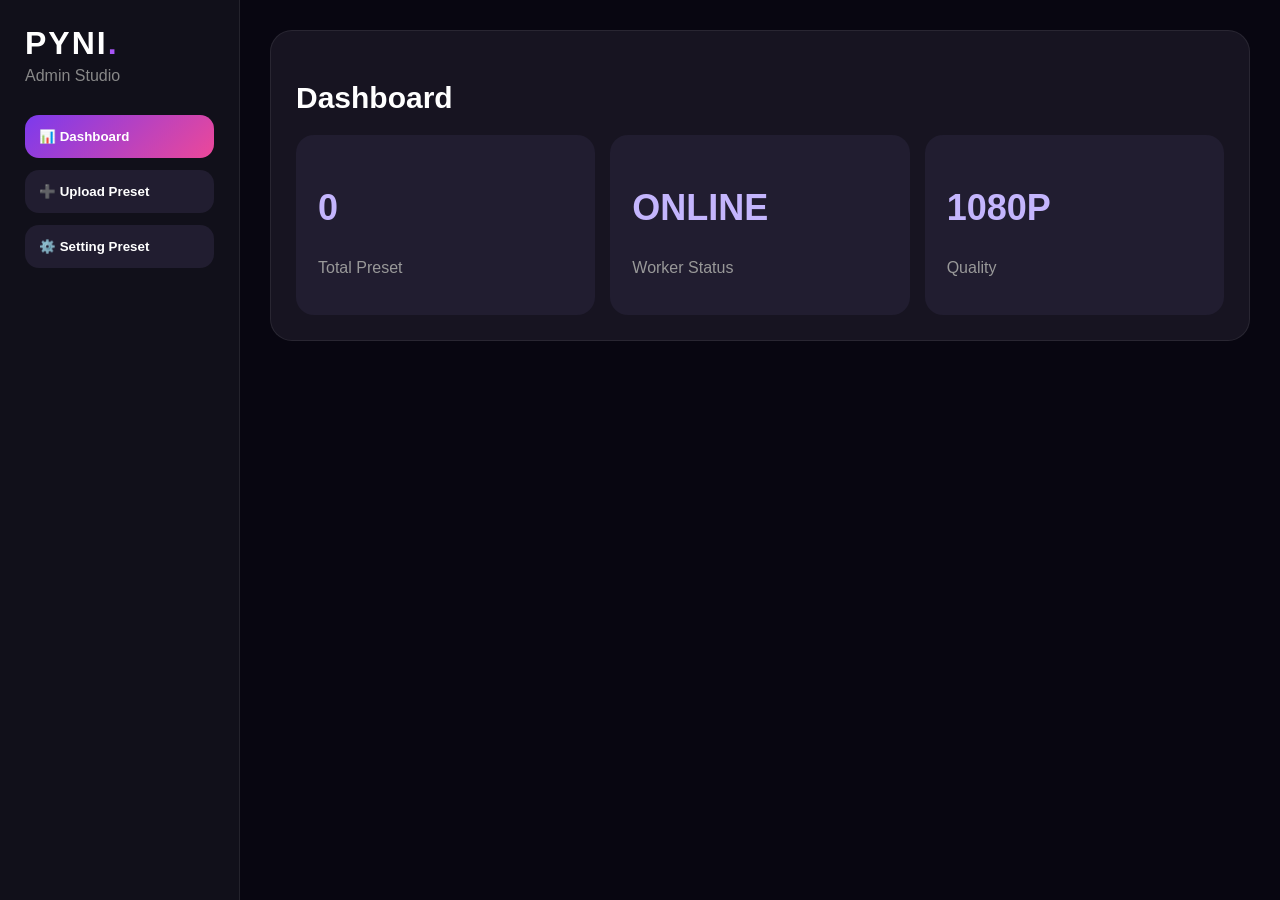
==== admin/index.html @ 73bfc193 "Add files via upload" ====
<!DOCTYPE html>
<html lang="id">

<head>

<meta charset="UTF-8">
<meta name="viewport" content="width=device-width,initial-scale=1.0">

<title>PYNI Admin Studio</title>

<style>

*{
box-sizing:border-box;
font-family:Arial,Helvetica,sans-serif;
}


body{

margin:0;
min-height:100vh;
background:#080611;
color:white;

}


/* SIDEBAR */

.sidebar{

position:fixed;
left:0;
top:0;
bottom:0;
width:240px;

padding:25px;

background:#11101a;

border-right:
1px solid rgba(255,255,255,.08);

}


.logo{

font-size:32px;
font-weight:900;
letter-spacing:2px;

}


.logo span{

color:#a855f7;

}



.sidebar p{

color:#888;
margin-top:5px;

}



.menu{

margin-top:30px;

}



.menu button{

width:100%;

padding:14px;

margin-bottom:12px;

border:0;

border-radius:14px;

background:#211d30;

color:white;

cursor:pointer;

text-align:left;

font-weight:bold;

transition:.25s;

}



.menu button:hover,
.menu button.active{

background:
linear-gradient(
135deg,
#7c3aed,
#ec4899
);

}



/* MAIN */


main{

margin-left:240px;

padding:30px;

}



.page{

display:none;

}



.page.active{

display:block;

}




/* CARD */


.card{

background:#171421;

border:
1px solid rgba(255,255,255,.08);

border-radius:22px;

padding:25px;

margin-bottom:25px;

}



h1{

font-size:30px;

margin-bottom:20px;

}





/* DASHBOARD */


.stats{

display:grid;

grid-template-columns:
repeat(3,1fr);

gap:15px;

}



.stat{

background:#211d30;

padding:22px;

border-radius:18px;

}



.stat h2{

font-size:36px;

color:#c4b5fd;

}



.stat p{

color:#999;

margin-top:8px;

}





/* FORM */


input,
textarea{


width:100%;

padding:14px;

margin-top:12px;

background:#090812;

color:white;

border:

1px solid #333;

border-radius:12px;

outline:none;

}



textarea{

height:120px;

resize:none;

}



input:focus,
textarea:focus{

border-color:#a855f7;

}





button.publish{

width:100%;

margin-top:20px;

padding:15px;

border:0;

border-radius:13px;


background:

linear-gradient(
135deg,
#7c3aed,
#ec4899
);


color:white;

font-weight:bold;

cursor:pointer;

}




.preview{

width:250px;

height:160px;

object-fit:cover;

border-radius:15px;

margin-top:15px;

display:none;

}





/* TABLE */


table{

width:100%;

border-collapse:collapse;

}



th,
td{

padding:14px;

border-bottom:

1px solid rgba(255,255,255,.1);

text-align:left;

}



td img{

width:70px;

height:50px;

object-fit:cover;

border-radius:8px;

}




.status{

margin-top:15px;

padding:13px;

border-radius:12px;

background:#13271a;

color:#86efac;

}
</style>

</head>


<body>


<aside class="sidebar">


<div class="logo">
PYNI<span>.</span>
</div>


<p>
Admin Studio
</p>



<div class="menu">


<button
class="active"
onclick="openPage('dashboard',this)">
📊 Dashboard
</button>



<button
onclick="openPage('upload',this)">
➕ Upload Preset
</button>



<button
onclick="openPage('setting',this)">
⚙️ Setting Preset
</button>


</div>


</aside>





<main>





<section
id="dashboard"
class="page active">


<div class="card">


<h1>
Dashboard
</h1>



<div class="stats">



<div class="stat">

<h2 id="total">
0
</h2>

<p>
Total Preset
</p>

</div>





<div class="stat">

<h2>
ONLINE
</h2>

<p>
Worker Status
</p>

</div>





<div class="stat">

<h2>
1080P
</h2>

<p>
Quality
</p>

</div>



</div>


</div>


</section>







<section
id="upload"
class="page">



<div class="card">


<h1>
Upload Preset
</h1>




<input
id="name"
placeholder="Nama Preset">





<textarea
id="desc"
placeholder="Deskripsi preset">
</textarea>





<input
id="link"
placeholder="Link Preset">





<input
id="image"
placeholder="nama.jpg">





<p style="
color:#888;
font-size:13px;
margin-top:10px;
">

Foto:

<br>

Pyni/assets/preset/nama.jpg

</p>





<img
id="preview"
class="preview">





<button
class="publish"
onclick="publishPreset()">

🚀 PUBLISH PRESET

</button>





<div
id="status"
class="status">

</div>



</div>


</section>








<section
id="setting"
class="page">


<div class="card">



<h1>
Setting Preset
</h1>





<table>



<thead>


<tr>

<th>
Foto
</th>


<th>
Nama
</th>


<th>
Kategori
</th>


<th>
Deskripsi
</th>


<th>
Link
</th>


<th>
Aksi
</th>


</tr>


</thead>




<tbody
id="table">


</tbody>





</table>



</div>


</section>





</main>
<script>

const WORKER_URL =
"https://pyni-preset-api.mandasukaaku.workers.dev/";



const nameInput =
document.getElementById("name");

const descInput =
document.getElementById("desc");

const linkInput =
document.getElementById("link");

const imageInput =
document.getElementById("image");

const preview =
document.getElementById("preview");

const statusBox =
document.getElementById("status");

const table =
document.getElementById("table");

const total =
document.getElementById("total");



let presets=[];





function openPage(id,btn){


document
.querySelectorAll(".page")
.forEach(page=>{

page.classList.remove("active");

});



document
.getElementById(id)
.classList.add("active");



document
.querySelectorAll(".menu button")
.forEach(button=>{

button.classList.remove("active");

});



btn.classList.add("active");



if(id==="setting"){

loadPresets();

}


}








imageInput.addEventListener(
"input",
function(){


if(this.value===""){

preview.style.display="none";

return;

}



preview.src =
"../assets/preset/"+this.value;



preview.style.display="block";



preview.onerror=function(){

preview.style.display="none";

};


});









async function loadPresets(){


try{


let res =
await fetch(
WORKER_URL+"?time="+Date.now()
);



let data =
await res.json();



presets =
data.presets || [];



total.innerHTML =
presets.length;



renderTable();



}

catch(error){

console.log(error);

}



}









function renderTable(){


table.innerHTML="";



if(presets.length===0){


table.innerHTML=`

<tr>

<td colspan="6">

Belum ada preset

</td>

</tr>

`;

return;

}





presets.forEach(item=>{


table.innerHTML += `


<tr>


<td>

<img

src="../${item.image.replace("./","")}"

>

</td>



<td>

${item.name}

</td>



<td>

${item.category || "JJ"}

</td>



<td>

${item.description || "-"}

</td>



<td>

<a href="${item.download}" target="_blank">

Buka

</a>

</td>



<td>

<button

onclick="deletePreset('${item.id}')"

style="
background:#ef4444;
color:white;
border:0;
padding:8px 12px;
border-radius:8px;
cursor:pointer;
">

Hapus

</button>

</td>



</tr>


`;


});


}









async function publishPreset(){



let data={


name:
nameInput.value.trim(),



description:
descInput.value.trim(),



download:
linkInput.value.trim(),



image:
"./assets/preset/"+imageInput.value.trim(),



category:
"JJ",



active:true


};







if(
!data.name ||
!data.download ||
!imageInput.value.trim()

){


statusBox.innerHTML=
"❌ Data belum lengkap";


return;


}






statusBox.innerHTML=
"⏳ Mengirim ke Worker...";






try{


let res =
await fetch(
WORKER_URL,
{

method:"POST",

headers:{

"Content-Type":
"application/json"

},

body:
JSON.stringify(data)

}

);





let result =
await res.json();






if(result.ok){


statusBox.innerHTML=
"✅ Preset berhasil dipublish";



nameInput.value="";

descInput.value="";

linkInput.value="";

imageInput.value="";



preview.style.display="none";



loadPresets();



}

else{


statusBox.innerHTML=
"❌ "+result.error;


}



}

catch(error){


statusBox.innerHTML=
"❌ "+error.message;


}



}









async function deletePreset(id){


if(
!confirm("Hapus preset ini?")
){

return;

}





try{


let res =
await fetch(
WORKER_URL,
{

method:"DELETE",

headers:{

"Content-Type":
"application/json"

},

body:
JSON.stringify({

id:id

})

}

);




let result =
await res.json();





if(result.ok){

loadPresets();

}

else{

alert(result.error);

}



}

catch(error){

alert(error.message);

}



}






loadPresets();


</script>

</body>

</html>
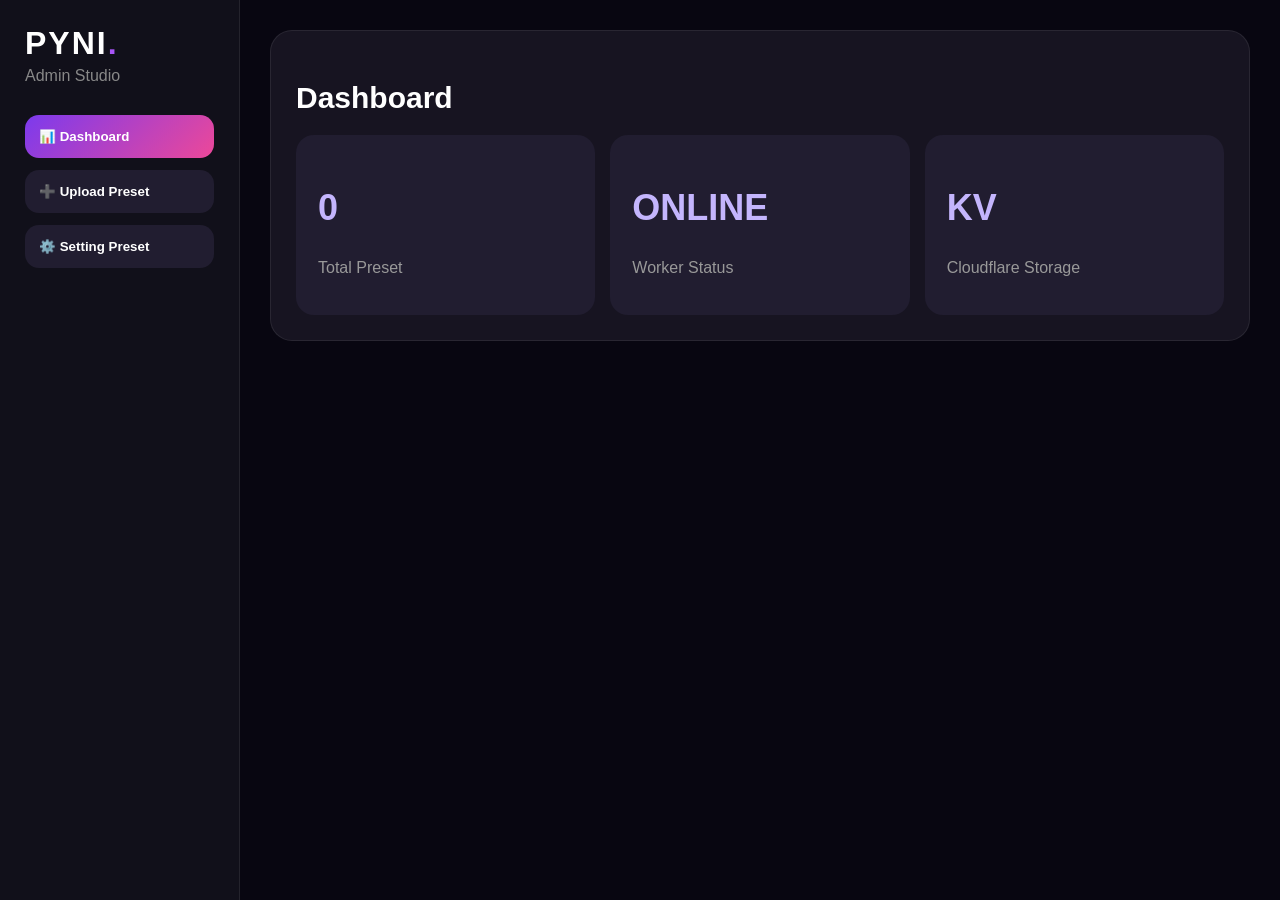
==== commit ec04e0a7: "Add files via upload" ====
--- a/admin/index.html
+++ b/admin/index.html
@@ -1,14 +1,14 @@
-
-
 <!DOCTYPE html>
 <html lang="id">
 
 <head>
 
 <meta charset="UTF-8">
+
 <meta name="viewport" content="width=device-width,initial-scale=1.0">
 
 <title>PYNI Admin Studio</title>
+
 
 <style>
 
@@ -21,21 +21,28 @@
 body{
 
 margin:0;
+
 min-height:100vh;
+
 background:#080611;
+
 color:white;
 
 }
 
 
-/* SIDEBAR */
+
 
 .sidebar{
 
 position:fixed;
+
 left:0;
+
 top:0;
+
 bottom:0;
+
 width:240px;
 
 padding:25px;
@@ -43,20 +50,26 @@
 background:#11101a;
 
 border-right:
+
 1px solid rgba(255,255,255,.08);
 
 }
 
 
+
+
 .logo{
 
 font-size:32px;
+
 font-weight:900;
+
 letter-spacing:2px;
 
 }
 
 
+
 .logo span{
 
 color:#a855f7;
@@ -68,12 +81,14 @@
 .sidebar p{
 
 color:#888;
+
 margin-top:5px;
 
 }
 
 
 
+
 .menu{
 
 margin-top:30px;
@@ -82,6 +97,7 @@
 
 
 
+
 .menu button{
 
 width:100%;
@@ -107,6 +123,7 @@
 transition:.25s;
 
 }
+
 
 
 
@@ -114,17 +131,22 @@
 .menu button.active{
 
 background:
+
 linear-gradient(
+
 135deg,
+
 #7c3aed,
+
 #ec4899
+
 );
 
 }
 
 
 
-/* MAIN */
+
 
 
 main{
@@ -137,6 +159,7 @@
 
 
 
+
 .page{
 
 display:none;
@@ -145,6 +168,7 @@
 
 
 
+
 .page.active{
 
 display:block;
@@ -154,14 +178,12 @@
 
 
 
-/* CARD */
-
-
 .card{
 
 background:#171421;
 
 border:
+
 1px solid rgba(255,255,255,.08);
 
 border-radius:22px;
@@ -174,6 +196,7 @@
 
 
 
+
 h1{
 
 font-size:30px;
@@ -185,15 +208,12 @@
 
 
 
-
-/* DASHBOARD */
-
-
 .stats{
 
 display:grid;
 
 grid-template-columns:
+
 repeat(3,1fr);
 
 gap:15px;
@@ -202,6 +222,7 @@
 
 
 
+
 .stat{
 
 background:#211d30;
@@ -214,6 +235,7 @@
 
 
 
+
 .stat h2{
 
 font-size:36px;
@@ -224,6 +246,7 @@
 
 
 
+
 .stat p{
 
 color:#999;
@@ -231,124 +254,127 @@
 margin-top:8px;
 
 }
-
-
-
-
-
-/* FORM */
-
-
 input,
+textarea,
+select{
+
+width:100%;
+
+padding:14px;
+
+margin-top:12px;
+
+background:#090812;
+
+color:white;
+
+border:
+
+1px solid #333;
+
+border-radius:12px;
+
+outline:none;
+
+}
+
+
+
 textarea{
 
+height:120px;
+
+resize:none;
+
+}
+
+
+
+select{
+
+cursor:pointer;
+
+}
+
+
+
+input:focus,
+textarea:focus,
+select:focus{
+
+border-color:#a855f7;
+
+}
+
+
+
+
+
+button.publish{
 
 width:100%;
 
-padding:14px;
-
-margin-top:12px;
-
-background:#090812;
+margin-top:20px;
+
+padding:15px;
+
+border:0;
+
+border-radius:13px;
+
+background:
+
+linear-gradient(
+
+135deg,
+
+#7c3aed,
+
+#ec4899
+
+);
+
 
 color:white;
 
-border:
-
-1px solid #333;
-
-border-radius:12px;
-
-outline:none;
-
-}
-
-
-
-textarea{
-
-height:120px;
-
-resize:none;
-
-}
-
-
-
-input:focus,
-textarea:focus{
-
-border-color:#a855f7;
-
-}
-
-
-
-
-
-button.publish{
+font-weight:bold;
+
+cursor:pointer;
+
+}
+
+
+
+
+
+.preview{
+
+width:250px;
+
+height:160px;
+
+object-fit:cover;
+
+border-radius:15px;
+
+margin-top:15px;
+
+display:none;
+
+}
+
+
+
+
+
+table{
 
 width:100%;
 
-margin-top:20px;
-
-padding:15px;
-
-border:0;
-
-border-radius:13px;
-
-
-background:
-
-linear-gradient(
-135deg,
-#7c3aed,
-#ec4899
-);
-
-
-color:white;
-
-font-weight:bold;
-
-cursor:pointer;
-
-}
-
-
-
-
-.preview{
-
-width:250px;
-
-height:160px;
-
-object-fit:cover;
-
-border-radius:15px;
-
-margin-top:15px;
-
-display:none;
-
-}
-
-
-
-
-
-/* TABLE */
-
-
-table{
-
-width:100%;
-
 border-collapse:collapse;
 
 }
+
 
 
 
@@ -367,6 +393,8 @@
 
 
 
+
+
 td img{
 
 width:70px;
@@ -395,6 +423,42 @@
 color:#86efac;
 
 }
+
+
+
+
+
+@media(max-width:800px){
+
+
+.sidebar{
+
+position:relative;
+
+width:100%;
+
+}
+
+
+
+main{
+
+margin-left:0;
+
+}
+
+
+
+.stats{
+
+grid-template-columns:1fr;
+
+}
+
+
+}
+
+
 </style>
 
 </head>
@@ -407,7 +471,9 @@
 
 
 <div class="logo">
+
 PYNI<span>.</span>
+
 </div>
 
 
@@ -417,34 +483,46 @@
 
 
 
+
+
 <div class="menu">
 
 
 <button
 class="active"
 onclick="openPage('dashboard',this)">
+
 📊 Dashboard
+
 </button>
 
 
 
 <button
 onclick="openPage('upload',this)">
+
 ➕ Upload Preset
+
 </button>
+
 
 
 
 <button
 onclick="openPage('setting',this)">
+
 ⚙️ Setting Preset
+
 </button>
 
 
+
 </div>
 
 
 </aside>
+
+
 
 
 
@@ -465,7 +543,9 @@
 
 
 <h1>
+
 Dashboard
+
 </h1>
 
 
@@ -477,13 +557,19 @@
 <div class="stat">
 
 <h2 id="total">
+
 0
+
 </h2>
 
+
 <p>
+
 Total Preset
+
 </p>
 
+
 </div>
 
 
@@ -493,13 +579,19 @@
 <div class="stat">
 
 <h2>
+
 ONLINE
+
 </h2>
 
+
 <p>
+
 Worker Status
+
 </p>
 
+
 </div>
 
 
@@ -509,13 +601,19 @@
 <div class="stat">
 
 <h2>
-1080P
+
+KV
+
 </h2>
 
+
 <p>
-Quality
+
+Cloudflare Storage
+
 </p>
 
+
 </div>
 
 
@@ -527,6 +625,8 @@
 
 
 </section>
+
+
 
 
 
@@ -539,19 +639,22 @@
 class="page">
 
 
-
 <div class="card">
 
 
 <h1>
+
 Upload Preset
+
 </h1>
+
 
 
 
 
 <input
 id="name"
+type="text"
 placeholder="Nama Preset">
 
 
@@ -569,7 +672,8 @@
 
 <input
 id="link"
-placeholder="Link Preset">
+type="text"
+placeholder="Link Preset (wajib)">
 
 
 
@@ -577,9 +681,53 @@
 
 <input
 id="image"
-placeholder="nama.jpg">
-
-
+type="text"
+placeholder="Nama foto.jpg">
+
+
+
+
+
+<select id="category">
+
+
+<option value="JJ">
+
+JJ
+
+</option>
+
+
+<option value="Shake">
+
+Shake
+
+</option>
+
+
+<option value="Velocity">
+
+Velocity
+
+</option>
+
+
+<option value="Beat">
+
+Beat
+
+</option>
+
+
+<option value="Slowmo">
+
+Slowmo
+
+</option>
+
+
+
+</select>
 
 
 
@@ -600,7 +748,6 @@
 
 
 
-
 <img
 id="preview"
 class="preview">
@@ -610,7 +757,9 @@
 
 
 <button
+
 class="publish"
+
 onclick="publishPreset()">
 
 🚀 PUBLISH PRESET
@@ -633,103 +782,8 @@
 
 
 </section>
-
-
-
-
-
-
-
-
-<section
-id="setting"
-class="page">
-
-
-<div class="card">
-
-
-
-<h1>
-Setting Preset
-</h1>
-
-
-
-
-
-<table>
-
-
-
-<thead>
-
-
-<tr>
-
-<th>
-Foto
-</th>
-
-
-<th>
-Nama
-</th>
-
-
-<th>
-Kategori
-</th>
-
-
-<th>
-Deskripsi
-</th>
-
-
-<th>
-Link
-</th>
-
-
-<th>
-Aksi
-</th>
-
-
-</tr>
-
-
-</thead>
-
-
-
-
-<tbody
-id="table">
-
-
-</tbody>
-
-
-
-
-
-</table>
-
-
-
-</div>
-
-
-</section>
-
-
-
-
-
-</main>
 <script>
+
 
 const WORKER_URL =
 "https://pyni-preset-api.mandasukaaku.workers.dev/";
@@ -739,30 +793,43 @@
 const nameInput =
 document.getElementById("name");
 
+
 const descInput =
 document.getElementById("desc");
 
+
 const linkInput =
 document.getElementById("link");
 
+
 const imageInput =
 document.getElementById("image");
 
+
+const categoryInput =
+document.getElementById("category");
+
+
 const preview =
 document.getElementById("preview");
 
+
 const statusBox =
 document.getElementById("status");
 
+
 const table =
 document.getElementById("table");
 
+
 const total =
 document.getElementById("total");
 
 
 
-let presets=[];
+let presets = [];
+
+
 
 
 
@@ -772,7 +839,9 @@
 
 
 document
+
 .querySelectorAll(".page")
+
 .forEach(page=>{
 
 page.classList.remove("active");
@@ -781,14 +850,21 @@
 
 
 
+
 document
+
 .getElementById(id)
+
 .classList.add("active");
 
 
 
+
+
 document
+
 .querySelectorAll(".menu button")
+
 .forEach(button=>{
 
 button.classList.remove("active");
@@ -797,10 +873,13 @@
 
 
 
+
 btn.classList.add("active");
 
 
 
+
+
 if(id==="setting"){
 
 loadPresets();
@@ -809,6 +888,7 @@
 
 
 }
+
 
 
 
@@ -819,10 +899,16 @@
 
 imageInput.addEventListener(
 "input",
-function(){
-
-
-if(this.value===""){
+()=>{
+
+
+let img =
+imageInput.value.trim();
+
+
+
+
+if(img===""){
 
 preview.style.display="none";
 
@@ -832,8 +918,10 @@
 
 
 
+
 preview.src =
-"../assets/preset/"+this.value;
+
+"../assets/preset/"+img;
 
 
 
@@ -841,13 +929,14 @@
 
 
 
-preview.onerror=function(){
+preview.onerror=()=>{
 
 preview.style.display="none";
 
 };
 
 
+
 });
 
 
@@ -858,47 +947,75 @@
 
 
 
+
 async function loadPresets(){
 
 
 try{
 
 
-let res =
+let response =
 await fetch(
-WORKER_URL+"?time="+Date.now()
+
+WORKER_URL+"?time="+Date.now(),
+
+{
+
+cache:"no-store"
+
+}
+
 );
 
 
 
+
+
 let data =
-await res.json();
+await response.json();
+
+
 
 
 
 presets =
-data.presets || [];
-
-
-
-total.innerHTML =
+
+Array.isArray(data.presets)
+
+?
+
+data.presets
+
+:
+
+[];
+
+
+
+
+
+
+total.innerText =
+
 presets.length;
 
 
 
+
 renderTable();
 
 
 
 }
 
+
 catch(error){
 
+
 console.log(error);
 
-}
-
-
+
+}
 
 }
 
@@ -917,6 +1034,7 @@
 
 
 
+
 if(presets.length===0){
 
 
@@ -942,35 +1060,42 @@
 
 
 
+
 presets.forEach(item=>{
 
 
+
 table.innerHTML += `
 
 
 <tr>
 
 
+
 <td>
 
-<img
-
-src="../${item.image.replace("./","")}"
-
->
+<img src="../${
+
+(item.image || "")
+
+.replace("./","")
+
+}">
 
 </td>
 
 
 
+
 <td>
 
-${item.name}
+${item.name || "-"}
 
 </td>
 
 
 
+
 <td>
 
 ${item.category || "JJ"}
@@ -979,6 +1104,7 @@
 
 
 
+
 <td>
 
 ${item.description || "-"}
@@ -987,9 +1113,10 @@
 
 
 
+
 <td>
 
-<a href="${item.download}" target="_blank">
+<a href="${item.download || "#"}" target="_blank">
 
 Buka
 
@@ -999,25 +1126,35 @@
 
 
 
+
 <td>
 
+
 <button
 
 onclick="deletePreset('${item.id}')"
 
 style="
+
 background:#ef4444;
+
 color:white;
+
 border:0;
+
 padding:8px 12px;
+
 border-radius:8px;
+
 cursor:pointer;
+
 ">
 
 Hapus
 
 </button>
 
+
 </td>
 
 
@@ -1025,51 +1162,96 @@
 </tr>
 
 
+
 `;
 
 
+
 });
 
 
 }
-
-
-
-
-
-
-
-
-
 async function publishPreset(){
 
 
 
-let data={
+let name =
+nameInput.value.trim();
+
+
+
+let desc =
+descInput.value.trim();
+
+
+
+let link =
+linkInput.value.trim();
+
+
+
+let image =
+imageInput.value.trim();
+
+
+
+let category =
+categoryInput.value;
+
+
+
+
+if(link===""){
+
+
+statusBox.innerHTML =
+
+"❌ Link preset wajib diisi";
+
+
+return;
+
+}
+
+
+
+
+
+
+let data = {
 
 
 name:
-nameInput.value.trim(),
+
+name || "Preset Tanpa Nama",
 
 
 
 description:
-descInput.value.trim(),
+
+desc || "",
 
 
 
 download:
-linkInput.value.trim(),
+
+link,
 
 
 
 image:
-"./assets/preset/"+imageInput.value.trim(),
+
+image
+?
+"./assets/preset/"+image
+:
+"",
 
 
 
 category:
-"JJ",
+
+category || "JJ",
 
 
 
@@ -1083,32 +1265,141 @@
 
 
 
-
-if(
-!data.name ||
-!data.download ||
-!imageInput.value.trim()
-
-){
-
-
-statusBox.innerHTML=
-"❌ Data belum lengkap";
-
+statusBox.innerHTML =
+
+"⏳ Upload ke KV...";
+
+
+
+
+
+try{
+
+
+
+let response =
+
+await fetch(
+
+WORKER_URL,
+
+{
+
+method:"POST",
+
+headers:{
+
+"Content-Type":
+
+"application/json"
+
+},
+
+body:
+
+JSON.stringify(data)
+
+}
+
+);
+
+
+
+
+
+let result =
+
+await response.json();
+
+
+
+
+
+if(result.ok){
+
+
+
+statusBox.innerHTML =
+
+"✅ Preset berhasil dipublish";
+
+
+
+
+
+nameInput.value="";
+
+descInput.value="";
+
+linkInput.value="";
+
+imageInput.value="";
+
+preview.style.display="none";
+
+
+
+
+
+await loadPresets();
+
+
+
+}
+
+else{
+
+
+statusBox.innerHTML =
+
+"❌ "+(result.error || "Gagal");
+
+
+}
+
+
+
+
+
+}
+
+catch(error){
+
+
+
+statusBox.innerHTML =
+
+"❌ "+error.message;
+
+
+
+}
+
+
+
+}
+
+
+
+
+
+
+
+
+
+async function deletePreset(id){
+
+
+
+if(!confirm(
+
+"Hapus preset ini?"
+
+)){
 
 return;
 
-
-}
-
-
-
-
-
-
-statusBox.innerHTML=
-"⏳ Mengirim ke Worker...";
-
+}
 
 
 
@@ -1117,22 +1408,32 @@
 try{
 
 
-let res =
+
+let response =
+
 await fetch(
+
 WORKER_URL,
+
 {
 
-method:"POST",
+method:"DELETE",
 
 headers:{
 
 "Content-Type":
+
 "application/json"
 
 },
 
 body:
-JSON.stringify(data)
+
+JSON.stringify({
+
+id:id
+
+})
 
 }
 
@@ -1143,7 +1444,8 @@
 
 
 let result =
-await res.json();
+
+await response.json();
 
 
 
@@ -1153,22 +1455,57 @@
 if(result.ok){
 
 
-statusBox.innerHTML=
-"✅ Preset berhasil dipublish";
-
-
-
-nameInput.value="";
-
-descInput.value="";
-
-linkInput.value="";
-
-imageInput.value="";
-
-
-
-preview.style.display="none";
+
+presets =
+
+presets.filter(
+
+item=>item.id !== id
+
+);
+
+
+
+
+total.innerText =
+
+presets.length;
+
+
+
+
+renderTable();
+
+
+
+}
+
+else{
+
+
+alert(result.error);
+
+}
+
+
+
+}
+
+catch(error){
+
+
+alert(error.message);
+
+
+}
+
+
+
+}
+
+
+
+
 
 
 
@@ -1176,131 +1513,10 @@
 
 
 
-}
-
-else{
-
-
-statusBox.innerHTML=
-"❌ "+result.error;
-
-
-}
-
-
-
-}
-
-catch(error){
-
-
-statusBox.innerHTML=
-"❌ "+error.message;
-
-
-}
-
-
-
-}
-
-
-
-
-
-
-
-
-
-async function deletePreset(id){
-
-
-if(
-!confirm("Hapus preset ini?")
-){
-
-return;
-
-}
-
-
-
-
-
-try{
-
-
-let res =
-await fetch(
-WORKER_URL,
-{
-
-method:"DELETE",
-
-headers:{
-
-"Content-Type":
-"application/json"
-
-},
-
-body:
-JSON.stringify({
-
-id:id
-
-})
-
-}
-
-);
-
-
-
-
-let result =
-await res.json();
-
-
-
-
-
-if(result.ok){
-
-loadPresets();
-
-}
-
-else{
-
-alert(result.error);
-
-}
-
-
-
-}
-
-catch(error){
-
-alert(error.message);
-
-}
-
-
-
-}
-
-
-
-
-
-
-loadPresets();
-
-
 </script>
 
+
+
 </body>
 
 </html>
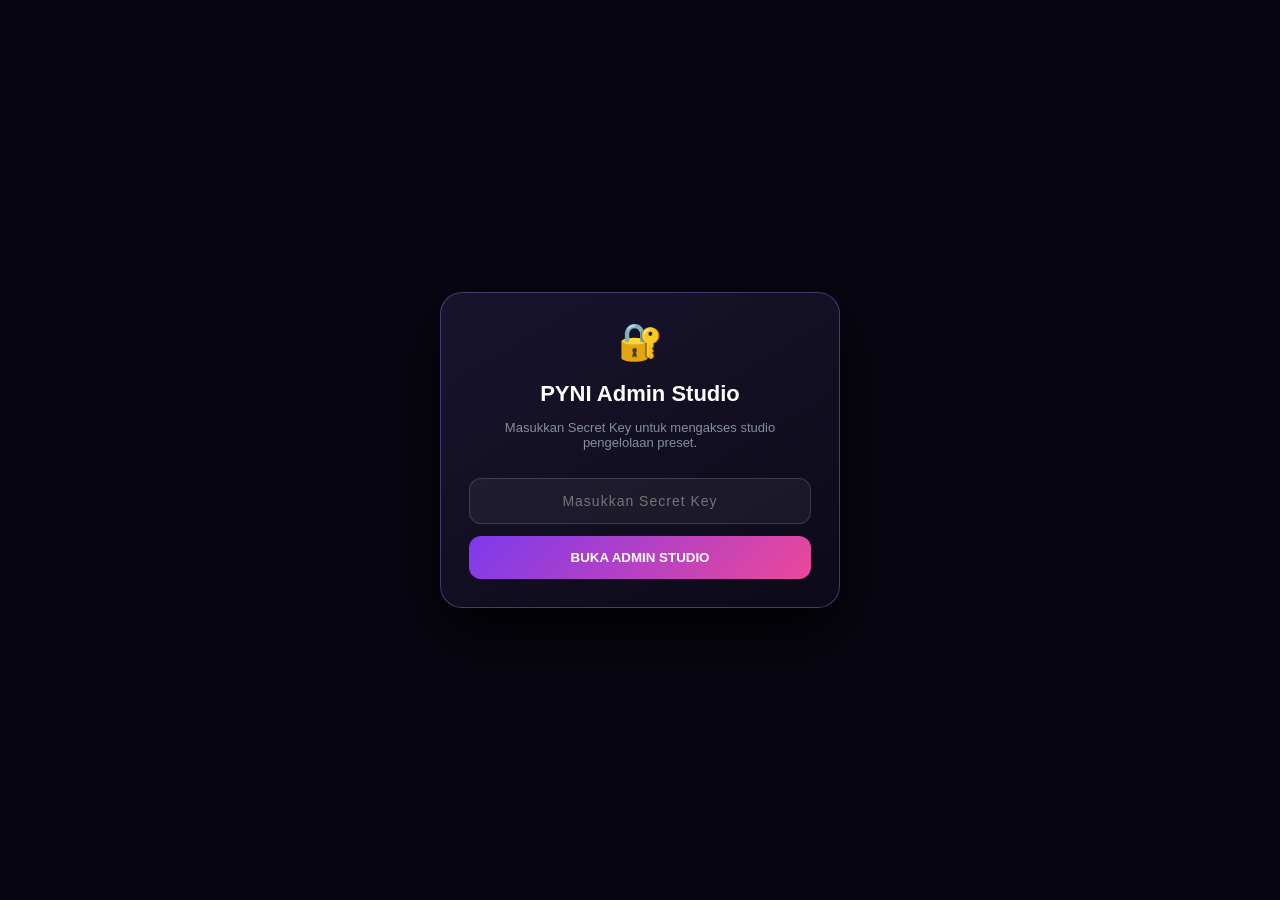
==== commit 5e6481fb: "Add files via upload" ====
--- a/admin/index.html
+++ b/admin/index.html
@@ -2,1521 +2,721 @@
 <html lang="id">
 
 <head>
-
 <meta charset="UTF-8">
-
 <meta name="viewport" content="width=device-width,initial-scale=1.0">
-
 <title>PYNI Admin Studio</title>
 
-
 <style>
-
 *{
 box-sizing:border-box;
 font-family:Arial,Helvetica,sans-serif;
 }
 
-
 body{
-
 margin:0;
-
 min-height:100vh;
-
 background:#080611;
-
 color:white;
-
-}
-
-
-
-
+}
+
+/* AUTH LOCK SCREEN */
+.auth-overlay{
+position:fixed;
+inset:0;
+background:#080611;
+z-index:99999;
+display:grid;
+place-items:center;
+padding:20px;
+}
+
+.auth-card{
+background:linear-gradient(150deg,#19142e,#0c0a18);
+border:1px solid rgba(167,139,250,0.35);
+border-radius:22px;
+padding:28px;
+width:min(400px,100%);
+box-shadow:0 25px 60px rgba(0,0,0,0.85);
+text-align:center;
+}
+
+.auth-card h2{
+font-size:22px;
+margin-bottom:6px;
+color:#fff;
+}
+
+.auth-card p{
+font-size:13px;
+color:#858da1;
+margin-bottom:16px;
+}
+
+.auth-card input{
+width:100%;
+padding:14px;
+background:rgba(255,255,255,0.05);
+border:1px solid rgba(255,255,255,0.15);
+border-radius:12px;
+color:white;
+outline:none;
+font-size:14px;
+text-align:center;
+letter-spacing:1px;
+margin-bottom:12px;
+}
+
+.auth-card input:focus{
+border-color:#a855f7;
+}
+
+.auth-card button{
+width:100%;
+padding:14px;
+border:0;
+border-radius:12px;
+background:linear-gradient(135deg,#7c3aed,#ec4899);
+color:white;
+font-weight:bold;
+cursor:pointer;
+}
+
+.in-menu-msg{
+display:none;
+padding:10px 14px;
+border-radius:10px;
+font-size:12px;
+margin-bottom:12px;
+text-align:center;
+font-weight:bold;
+}
+
+.in-menu-msg.error{
+background:rgba(239,68,68,0.15);
+border:1px solid rgba(239,68,68,0.4);
+color:#f87171;
+}
+
+/* SIDEBAR */
 .sidebar{
-
 position:fixed;
-
 left:0;
-
 top:0;
-
 bottom:0;
-
 width:240px;
-
 padding:25px;
-
 background:#11101a;
-
-border-right:
-
-1px solid rgba(255,255,255,.08);
-
-}
-
-
-
+border-right:1px solid rgba(255,255,255,.08);
+display:flex;
+flex-direction:column;
+justify-content:space-between;
+}
 
 .logo{
-
 font-size:32px;
-
 font-weight:900;
-
 letter-spacing:2px;
-
-}
-
-
+}
 
 .logo span{
-
 color:#a855f7;
-
-}
-
-
+}
 
 .sidebar p{
-
 color:#888;
-
 margin-top:5px;
-
-}
-
-
-
+}
 
 .menu{
-
-margin-top:30px;
-
-}
-
-
-
+margin-top:25px;
+flex:1;
+}
 
 .menu button{
-
 width:100%;
-
 padding:14px;
-
 margin-bottom:12px;
-
 border:0;
-
 border-radius:14px;
-
 background:#211d30;
-
 color:white;
-
 cursor:pointer;
-
 text-align:left;
-
 font-weight:bold;
-
 transition:.25s;
-
-}
-
-
-
+}
 
 .menu button:hover,
 .menu button.active{
-
-background:
-
-linear-gradient(
-
-135deg,
-
-#7c3aed,
-
-#ec4899
-
-);
-
-}
-
-
-
-
-
-
+background:linear-gradient(135deg,#7c3aed,#ec4899);
+}
+
+.logout-studio-btn{
+background:rgba(255,255,255,0.05);
+border:1px solid rgba(255,255,255,0.15);
+color:#cbd5e1;
+padding:12px;
+border-radius:12px;
+cursor:pointer;
+font-weight:bold;
+width:100%;
+}
+
+/* MAIN CONTENT */
 main{
-
 margin-left:240px;
-
 padding:30px;
-
-}
-
-
-
+}
 
 .page{
-
 display:none;
-
-}
-
-
-
+}
 
 .page.active{
-
 display:block;
-
-}
-
-
-
+}
 
 .card{
-
 background:#171421;
-
-border:
-
-1px solid rgba(255,255,255,.08);
-
+border:1px solid rgba(255,255,255,.08);
 border-radius:22px;
-
 padding:25px;
-
 margin-bottom:25px;
-
-}
-
-
-
+}
 
 h1{
-
 font-size:30px;
-
 margin-bottom:20px;
-
-}
-
-
-
+}
 
 .stats{
-
 display:grid;
-
-grid-template-columns:
-
-repeat(3,1fr);
-
+grid-template-columns:repeat(3,1fr);
 gap:15px;
-
-}
-
-
-
+}
 
 .stat{
-
 background:#211d30;
-
 padding:22px;
-
 border-radius:18px;
-
-}
-
-
-
+}
 
 .stat h2{
-
 font-size:36px;
-
 color:#c4b5fd;
-
-}
-
-
-
+}
 
 .stat p{
-
 color:#999;
-
 margin-top:8px;
-
-}
+}
+
 input,
 textarea,
 select{
-
 width:100%;
-
 padding:14px;
-
 margin-top:12px;
-
 background:#090812;
-
 color:white;
-
-border:
-
-1px solid #333;
-
+border:1px solid #333;
 border-radius:12px;
-
 outline:none;
-
-}
-
-
+}
 
 textarea{
-
 height:120px;
-
 resize:none;
-
-}
-
-
+}
 
 select{
-
 cursor:pointer;
-
-}
-
-
+}
 
 input:focus,
 textarea:focus,
 select:focus{
-
 border-color:#a855f7;
-
-}
-
-
-
-
+}
 
 button.publish{
-
 width:100%;
-
 margin-top:20px;
-
 padding:15px;
-
 border:0;
-
 border-radius:13px;
-
-background:
-
-linear-gradient(
-
-135deg,
-
-#7c3aed,
-
-#ec4899
-
-);
-
-
+background:linear-gradient(135deg,#7c3aed,#ec4899);
 color:white;
-
 font-weight:bold;
-
 cursor:pointer;
-
-}
-
-
-
-
+}
 
 .preview{
-
 width:250px;
-
 height:160px;
-
 object-fit:cover;
-
 border-radius:15px;
-
 margin-top:15px;
-
 display:none;
-
-}
-
-
-
-
+}
 
 table{
-
 width:100%;
-
 border-collapse:collapse;
-
-}
-
-
-
+}
 
 th,
 td{
-
 padding:14px;
-
-border-bottom:
-
-1px solid rgba(255,255,255,.1);
-
+border-bottom:1px solid rgba(255,255,255,.1);
 text-align:left;
-
-}
-
-
-
-
+}
 
 td img{
-
 width:70px;
-
 height:50px;
-
 object-fit:cover;
-
 border-radius:8px;
-
-}
-
-
-
+}
 
 .status{
-
 margin-top:15px;
-
 padding:13px;
-
 border-radius:12px;
-
 background:#13271a;
-
 color:#86efac;
-
-}
-
-
-
-
+display:none;
+}
 
 @media(max-width:800px){
-
-
 .sidebar{
-
 position:relative;
-
 width:100%;
-
-}
-
-
-
+}
 main{
-
 margin-left:0;
-
-}
-
-
-
+}
 .stats{
-
 grid-template-columns:1fr;
-
-}
-
-
-}
-
-
+}
+}
 </style>
-
 </head>
 
-
 <body>
 
+<!-- GERBANG LOGIN ADMIN VIA SECRET KEY -->
+<div id="authGate" class="auth-overlay">
+  <div class="auth-card">
+    <div style="font-size: 36px; margin-bottom: 8px;">🔐</div>
+    <h2>PYNI Admin Studio</h2>
+    <p>Masukkan Secret Key untuk mengakses studio pengelolaan preset.</p>
+
+    <div id="authErrorMsg" class="in-menu-msg error"></div>
+
+    <input type="password" id="adminKeyInput" placeholder="Masukkan Secret Key" onkeypress="handleAuthKey(event)">
+    <button type="button" onclick="validateAdminAccess()">BUKA ADMIN STUDIO</button>
+  </div>
+</div>
 
 <aside class="sidebar">
-
-
+<div>
 <div class="logo">
-
 PYNI<span>.</span>
-
-</div>
-
-
-<p>
-Admin Studio
+</div>
+<p>Admin Studio</p>
+
+<div class="menu">
+<button class="active" onclick="openPage('dashboard',this)">
+📊 Dashboard
+</button>
+
+<button onclick="openPage('upload',this)">
+➕ Upload Preset (Free)
+</button>
+
+<button onclick="openPage('uploadBuy',this)">
+💎 Upload Buy Preset
+</button>
+
+<button onclick="openPage('freeSetting',this)">
+⚙️ Free Preset Setting
+</button>
+
+<button onclick="openPage('buySetting',this)">
+💎 Buy Preset Setting
+</button>
+</div>
+</div>
+
+<div>
+  <button class="logout-studio-btn" onclick="logoutAdminStudio()">🔒 Kunci Studio (Keluar)</button>
+</div>
+</aside>
+
+<main>
+
+<section id="dashboard" class="page active">
+<div class="card">
+<h1>Dashboard</h1>
+<div class="stats">
+<div class="stat">
+<h2 id="total">0</h2>
+<p>Total Preset</p>
+</div>
+<div class="stat">
+<h2>ONLINE</h2>
+<p>Worker Status</p>
+</div>
+<div class="stat">
+<h2>KV</h2>
+<p>Cloudflare Storage</p>
+</div>
+</div>
+</div>
+</section>
+
+<!-- 1. UPLOAD FREE PRESET -->
+<section id="upload" class="page">
+<div class="card">
+<h1>Upload Free Preset</h1>
+
+<input id="name" placeholder="Nama preset">
+<textarea id="desc" placeholder="Deskripsi preset"></textarea>
+<input id="link" placeholder="Link preset (wajib)">
+<input id="image" placeholder="Nama foto.jpg">
+
+<select id="category">
+<option value="JJ">JJ</option>
+<option value="Shake">Shake</option>
+<option value="Velocity">Velocity</option>
+<option value="Beat">Beat</option>
+<option value="Slowmo">Slowmo</option>
+</select>
+
+<p style="color:#888; font-size:13px; margin-top:10px;">
+Foto diambil dari: <b>Pyni/assets/preset/</b>
 </p>
 
-
-
-
-
-<div class="menu">
-
-
-<button
-class="active"
-onclick="openPage('dashboard',this)">
-
-📊 Dashboard
-
+<img id="preview" class="preview">
+
+<button class="publish" onclick="publishPreset('free')">
+🚀 PUBLISH FREE PRESET
 </button>
 
-
-
-<button
-onclick="openPage('upload',this)">
-
-➕ Upload Preset
-
+<div id="status" class="status"></div>
+</div>
+</section>
+
+<!-- 2. UPLOAD BUY PRESET -->
+<section id="uploadBuy" class="page">
+<div class="card">
+<h1 style="color:#f59e0b;">💎 Upload Buy Preset</h1>
+
+<input id="buyName" placeholder="Nama buy preset (Contoh: Preset JJ VIP)">
+<textarea id="buyDesc" placeholder="Deskripsi buy preset"></textarea>
+<input id="buyPrice" placeholder="Harga (Contoh: 15.000)">
+<input id="buyLink" placeholder="Link download preset berbayar (wajib)">
+<input id="buyImage" placeholder="Nama foto.jpg (Contoh: test.jpg)">
+
+<p style="color:#888; font-size:13px; margin-top:10px;">
+Foto diambil dari: <b>Pyni/assets/preset/</b>
+</p>
+
+<img id="buyPreview" class="preview">
+
+<button class="publish" style="background:linear-gradient(135deg,#f59e0b,#d97706);" onclick="publishPreset('buy')">
+🚀 PUBLISH BUY PRESET
 </button>
 
-
-
-
-<button
-onclick="openPage('setting',this)">
-
-⚙️ Setting Preset
-
-</button>
-
-
-
-</div>
-
-
-</aside>
-
-
-
-
-
-
-
-<main>
-
-
-
-
-
-<section
-id="dashboard"
-class="page active">
-
-
+<div id="buyStatus" class="status"></div>
+</div>
+</section>
+
+<!-- 3. FREE PRESET SETTING -->
+<section id="freeSetting" class="page">
 <div class="card">
-
-
-<h1>
-
-Dashboard
-
-</h1>
-
-
-
-<div class="stats">
-
-
-
-<div class="stat">
-
-<h2 id="total">
-
-0
-
-</h2>
-
-
-<p>
-
-Total Preset
-
-</p>
-
-
-</div>
-
-
-
-
-
-<div class="stat">
-
-<h2>
-
-ONLINE
-
-</h2>
-
-
-<p>
-
-Worker Status
-
-</p>
-
-
-</div>
-
-
-
-
-
-<div class="stat">
-
-<h2>
-
-KV
-
-</h2>
-
-
-<p>
-
-Cloudflare Storage
-
-</p>
-
-
-</div>
-
-
-
-</div>
-
-
-</div>
-
-
+<h1>⚙️ Free Preset Setting</h1>
+
+<table>
+<thead>
+<tr>
+<th>Foto</th>
+<th>Nama</th>
+<th>Kategori</th>
+<th>Deskripsi</th>
+<th>Link</th>
+<th>Aksi</th>
+</tr>
+</thead>
+<tbody id="freeTable"></tbody>
+</table>
+</div>
 </section>
 
-
-
-
-
-
-
-
-
-<section
-id="upload"
-class="page">
-
-
-<div class="card">
-
-
-<h1>
-
-Upload Preset
-
-</h1>
-
-
-
-
-
-<input
-id="name"
-type="text"
-placeholder="Nama Preset">
-
-
-
-
-
-<textarea
-id="desc"
-placeholder="Deskripsi preset">
-</textarea>
-
-
-
-
-
-<input
-id="link"
-type="text"
-placeholder="Link Preset (wajib)">
-
-
-
-
-
-<input
-id="image"
-type="text"
-placeholder="Nama foto.jpg">
-
-
-
-
-
-<select id="category">
-
-
-<option value="JJ">
-
-JJ
-
-</option>
-
-
-<option value="Shake">
-
-Shake
-
-</option>
-
-
-<option value="Velocity">
-
-Velocity
-
-</option>
-
-
-<option value="Beat">
-
-Beat
-
-</option>
-
-
-<option value="Slowmo">
-
-Slowmo
-
-</option>
-
-
-
-</select>
-
-
-
-<p style="
-color:#888;
-font-size:13px;
-margin-top:10px;
-">
-
-Foto:
-
-<br>
-
-Pyni/assets/preset/nama.jpg
-
-</p>
-
-
-
-
-<img
-id="preview"
-class="preview">
-
-
-
-
-
-<button
-
-class="publish"
-
-onclick="publishPreset()">
-
-🚀 PUBLISH PRESET
-
-</button>
-
-
-
-
-
-<div
-id="status"
-class="status">
-
-</div>
-
-
-
-</div>
-
-
+<!-- 4. BUY PRESET SETTING -->
+<section id="buySetting" class="page">
+<div class="card" style="border: 1px solid rgba(245, 158, 11, 0.35);">
+<h1 style="color:#f59e0b;">💎 Buy Preset Setting</h1>
+
+<table>
+<thead>
+<tr>
+<th>Foto</th>
+<th>Nama</th>
+<th>Harga</th>
+<th>Deskripsi</th>
+<th>Link</th>
+<th>Aksi</th>
+</tr>
+</thead>
+<tbody id="buyTable"></tbody>
+</table>
+</div>
 </section>
+
+</main>
+
 <script>
-
-
-const WORKER_URL =
-"https://pyni-preset-api.mandasukaaku.workers.dev/";
-
-
-
-const nameInput =
-document.getElementById("name");
-
-
-const descInput =
-document.getElementById("desc");
-
-
-const linkInput =
-document.getElementById("link");
-
-
-const imageInput =
-document.getElementById("image");
-
-
-const categoryInput =
-document.getElementById("category");
-
-
-const preview =
-document.getElementById("preview");
-
-
-const statusBox =
-document.getElementById("status");
-
-
-const table =
-document.getElementById("table");
-
-
-const total =
-document.getElementById("total");
-
-
+const WORKER_URL = "https://pyni-preset-api.mandasukaaku.workers.dev/";
+const MASTER_STUDIO_KEY = "KEY_PYNI353636";
+
+/* AUTH ACCESS CONTROLLER */
+function handleAuthKey(e){
+  if(e.key === "Enter") validateAdminAccess();
+}
+
+function validateAdminAccess(){
+  let keyInput = document.getElementById("adminKeyInput").value.trim();
+  let errBox = document.getElementById("authErrorMsg");
+  errBox.style.display = "none";
+
+  if(keyInput === ""){
+    errBox.innerText = "Harap masukkan Secret Key!";
+    errBox.style.display = "block";
+    return;
+  }
+
+  if(keyInput === MASTER_STUDIO_KEY){
+    sessionStorage.setItem("pyni_admin_unlocked", "true");
+    document.getElementById("authGate").style.display = "none";
+    loadPresets();
+  } else {
+    errBox.innerText = "Secret Key salah! Akses ditolak.";
+    errBox.style.display = "block";
+  }
+}
+
+function logoutAdminStudio(){
+  sessionStorage.removeItem("pyni_admin_unlocked");
+  location.reload();
+}
+
+window.addEventListener("DOMContentLoaded", () => {
+  if(sessionStorage.getItem("pyni_admin_unlocked") === "true"){
+    document.getElementById("authGate").style.display = "none";
+    loadPresets();
+  }
+});
+
+/* PRESET STUDIO SCRIPTS */
+const nameInput = document.getElementById("name");
+const descInput = document.getElementById("desc");
+const linkInput = document.getElementById("link");
+const imageInput = document.getElementById("image");
+const categoryInput = document.getElementById("category");
+const preview = document.getElementById("preview");
+const statusBox = document.getElementById("status");
+
+const buyNameInput = document.getElementById("buyName");
+const buyDescInput = document.getElementById("buyDesc");
+const buyPriceInput = document.getElementById("buyPrice");
+const buyLinkInput = document.getElementById("buyLink");
+const buyImageInput = document.getElementById("buyImage");
+const buyPreview = document.getElementById("buyPreview");
+const buyStatusBox = document.getElementById("buyStatus");
+
+const freeTable = document.getElementById("freeTable");
+const buyTable = document.getElementById("buyTable");
+const total = document.getElementById("total");
 
 let presets = [];
 
-
-
-
-
-
-
-function openPage(id,btn){
-
-
-document
-
-.querySelectorAll(".page")
-
-.forEach(page=>{
-
-page.classList.remove("active");
-
+function openPage(id, btn){
+  document.querySelectorAll(".page").forEach(page => page.classList.remove("active"));
+  document.getElementById(id).classList.add("active");
+  document.querySelectorAll(".menu button").forEach(button => button.classList.remove("active"));
+  btn.classList.add("active");
+  if(id === "freeSetting" || id === "buySetting" || id === "dashboard"){
+    loadPresets();
+  }
+}
+
+imageInput.addEventListener("input", () => {
+  let img = imageInput.value.trim().replace("./assets/preset/", "");
+  if(!img){ preview.style.display = "none"; return; }
+  preview.src = "../assets/preset/" + img;
+  preview.style.display = "block";
+  preview.onerror = () => { preview.style.display = "none"; };
 });
 
-
-
-
-document
-
-.getElementById(id)
-
-.classList.add("active");
-
-
-
-
-
-document
-
-.querySelectorAll(".menu button")
-
-.forEach(button=>{
-
-button.classList.remove("active");
-
+buyImageInput.addEventListener("input", () => {
+  let img = buyImageInput.value.trim().replace("./assets/preset/", "");
+  if(!img){ buyPreview.style.display = "none"; return; }
+  buyPreview.src = "../assets/preset/" + img;
+  buyPreview.style.display = "block";
+  buyPreview.onerror = () => { buyPreview.style.display = "none"; };
 });
 
-
-
-
-btn.classList.add("active");
-
-
-
-
-
-if(id==="setting"){
-
-loadPresets();
-
-}
-
-
-}
-
-
-
-
-
-
-
-
-
-imageInput.addEventListener(
-"input",
-()=>{
-
-
-let img =
-imageInput.value.trim();
-
-
-
-
-if(img===""){
-
-preview.style.display="none";
-
-return;
-
-}
-
-
-
-
-preview.src =
-
-"../assets/preset/"+img;
-
-
-
-preview.style.display="block";
-
-
-
-preview.onerror=()=>{
-
-preview.style.display="none";
-
-};
-
-
-
-});
-
-
-
-
-
-
-
-
-
-
 async function loadPresets(){
-
-
-try{
-
-
-let response =
-await fetch(
-
-WORKER_URL+"?time="+Date.now(),
-
-{
-
-cache:"no-store"
-
-}
-
-);
-
-
-
-
-
-let data =
-await response.json();
-
-
-
-
-
-presets =
-
-Array.isArray(data.presets)
-
-?
-
-data.presets
-
-:
-
-[];
-
-
-
-
-
-
-total.innerText =
-
-presets.length;
-
-
-
-
-renderTable();
-
-
-
-}
-
-
-catch(error){
-
-
-console.log(error);
-
-
-}
-
-}
-
-
-
-
-
-
-
-
-
-function renderTable(){
-
-
-table.innerHTML="";
-
-
-
-
-if(presets.length===0){
-
-
-table.innerHTML=`
-
-<tr>
-
-<td colspan="6">
-
-Belum ada preset
-
-</td>
-
-</tr>
-
-`;
-
-return;
-
-}
-
-
-
-
-
-
-presets.forEach(item=>{
-
-
-
-table.innerHTML += `
-
-
-<tr>
-
-
-
-<td>
-
-<img src="../${
-
-(item.image || "")
-
-.replace("./","")
-
-}">
-
-</td>
-
-
-
-
-<td>
-
-${item.name || "-"}
-
-</td>
-
-
-
-
-<td>
-
-${item.category || "JJ"}
-
-</td>
-
-
-
-
-<td>
-
-${item.description || "-"}
-
-</td>
-
-
-
-
-<td>
-
-<a href="${item.download || "#"}" target="_blank">
-
-Buka
-
-</a>
-
-</td>
-
-
-
-
-<td>
-
-
-<button
-
-onclick="deletePreset('${item.id}')"
-
-style="
-
-background:#ef4444;
-
-color:white;
-
-border:0;
-
-padding:8px 12px;
-
-border-radius:8px;
-
-cursor:pointer;
-
-">
-
-Hapus
-
-</button>
-
-
-</td>
-
-
-
-</tr>
-
-
-
-`;
-
-
-
-});
-
-
-}
-async function publishPreset(){
-
-
-
-let name =
-nameInput.value.trim();
-
-
-
-let desc =
-descInput.value.trim();
-
-
-
-let link =
-linkInput.value.trim();
-
-
-
-let image =
-imageInput.value.trim();
-
-
-
-let category =
-categoryInput.value;
-
-
-
-
-if(link===""){
-
-
-statusBox.innerHTML =
-
-"❌ Link preset wajib diisi";
-
-
-return;
-
-}
-
-
-
-
-
-
-let data = {
-
-
-name:
-
-name || "Preset Tanpa Nama",
-
-
-
-description:
-
-desc || "",
-
-
-
-download:
-
-link,
-
-
-
-image:
-
-image
-?
-"./assets/preset/"+image
-:
-"",
-
-
-
-category:
-
-category || "JJ",
-
-
-
-active:true
-
-
-};
-
-
-
-
-
-
-statusBox.innerHTML =
-
-"⏳ Upload ke KV...";
-
-
-
-
-
-try{
-
-
-
-let response =
-
-await fetch(
-
-WORKER_URL,
-
-{
-
-method:"POST",
-
-headers:{
-
-"Content-Type":
-
-"application/json"
-
-},
-
-body:
-
-JSON.stringify(data)
-
-}
-
-);
-
-
-
-
-
-let result =
-
-await response.json();
-
-
-
-
-
-if(result.ok){
-
-
-
-statusBox.innerHTML =
-
-"✅ Preset berhasil dipublish";
-
-
-
-
-
-nameInput.value="";
-
-descInput.value="";
-
-linkInput.value="";
-
-imageInput.value="";
-
-preview.style.display="none";
-
-
-
-
-
-await loadPresets();
-
-
-
-}
-
-else{
-
-
-statusBox.innerHTML =
-
-"❌ "+(result.error || "Gagal");
-
-
-}
-
-
-
-
-
-}
-
-catch(error){
-
-
-
-statusBox.innerHTML =
-
-"❌ "+error.message;
-
-
-
-}
-
-
-
-}
-
-
-
-
-
-
-
-
+  try{
+    let response = await fetch(WORKER_URL + "?time=" + Date.now(), {cache:"no-store"});
+    let data = await response.json();
+    presets = Array.isArray(data.presets) ? data.presets : [];
+    total.innerText = presets.length;
+    renderTables();
+  }catch(error){
+    console.log(error);
+  }
+}
+
+function renderTables(){
+  freeTable.innerHTML = "";
+  buyTable.innerHTML = "";
+
+  let freeList = presets.filter(item => item.type !== "buy");
+  let buyList = presets.filter(item => item.type === "buy");
+
+  if(freeList.length === 0){
+    freeTable.innerHTML = `<tr><td colspan="6" style="text-align:center;">Belum ada free preset</td></tr>`;
+  } else {
+    freeList.forEach(item => {
+      let image = (item.image || "").replace("./", "");
+      freeTable.innerHTML += `
+        <tr>
+          <td><img src="../${image}" onerror="this.src='../assets/preset/test.jpg'"></td>
+          <td>${item.name || "-"}</td>
+          <td><span style="padding:4px 8px; border-radius:6px; font-size:11px; font-weight:bold; background:#7c3aed;">${item.category || "JJ"}</span></td>
+          <td>${item.description || "-"}</td>
+          <td><a href="${item.download || "#"}" target="_blank" style="color:#38bdf8;">Buka</a></td>
+          <td>
+            <button onclick="deletePreset('${item.id}')" style="background:#ef4444; color:white; border:0; padding:8px 12px; border-radius:8px; cursor:pointer;">
+              Hapus
+            </button>
+          </td>
+        </tr>
+      `;
+    });
+  }
+
+  if(buyList.length === 0){
+    buyTable.innerHTML = `<tr><td colspan="6" style="text-align:center;">Belum ada buy preset</td></tr>`;
+  } else {
+    buyList.forEach(item => {
+      let image = (item.image || "").replace("./", "");
+      buyTable.innerHTML += `
+        <tr>
+          <td><img src="../${image}" onerror="this.src='../assets/preset/test.jpg'"></td>
+          <td>${item.name || "-"}</td>
+          <td style="color:#f59e0b; font-weight:bold;">Rp ${item.price || "0"}</td>
+          <td>${item.description || "-"}</td>
+          <td><a href="${item.download || "#"}" target="_blank" style="color:#38bdf8;">Buka</a></td>
+          <td>
+            <button onclick="deletePreset('${item.id}')" style="background:#ef4444; color:white; border:0; padding:8px 12px; border-radius:8px; cursor:pointer;">
+              Hapus
+            </button>
+          </td>
+        </tr>
+      `;
+    });
+  }
+}
+
+async function publishPreset(type){
+  let name, desc, link, image, category, price, statBox;
+
+  if(type === 'free'){
+    name = nameInput.value.trim();
+    desc = descInput.value.trim();
+    link = linkInput.value.trim();
+    image = imageInput.value.trim().replace("./assets/preset/", "");
+    category = categoryInput.value;
+    price = "0";
+    statBox = statusBox;
+  } else {
+    name = buyNameInput.value.trim();
+    desc = buyDescInput.value.trim();
+    price = buyPriceInput.value.trim() || "10.000";
+    link = buyLinkInput.value.trim();
+    image = buyImageInput.value.trim().replace("./assets/preset/", "");
+    category = "BUY";
+    statBox = buyStatusBox;
+  }
+
+  if(link === ""){
+    statBox.style.display = "block";
+    statBox.innerHTML = "❌ Link preset wajib diisi";
+    return;
+  }
+
+  let data = {
+    id: "preset-" + Date.now(),
+    type: type,
+    name: name || (type === 'buy' ? "Buy Preset Premium" : "Preset Tanpa Nama"),
+    description: desc || "",
+    price: price,
+    download: link,
+    image: image ? "./assets/preset/" + image : "",
+    category: category,
+    active: true
+  };
+
+  statBox.style.display = "block";
+  statBox.innerHTML = "⏳ Mengirim ke Cloudflare KV...";
+
+  try{
+    let response = await fetch(WORKER_URL, {
+      method: "POST",
+      headers: { "Content-Type": "application/json" },
+      body: JSON.stringify(data)
+    });
+
+    let result = await response.json();
+    if(result.ok){
+      statBox.innerHTML = `✅ ${type === 'buy' ? 'Buy Preset' : 'Free Preset'} berhasil dipublish ke web utama!`;
+      if(type === 'free'){
+        nameInput.value = ""; descInput.value = ""; linkInput.value = ""; imageInput.value = ""; preview.style.display = "none";
+      } else {
+        buyNameInput.value = ""; buyDescInput.value = ""; buyPriceInput.value = ""; buyLinkInput.value = ""; buyImageInput.value = ""; buyPreview.style.display = "none";
+      }
+      await loadPresets();
+    } else {
+      statBox.innerHTML = "❌ " + (result.error || "Gagal publish");
+    }
+  }catch(error){
+    statBox.innerHTML = "❌ " + error.message;
+  }
+}
 
 async function deletePreset(id){
-
-
-
-if(!confirm(
-
-"Hapus preset ini?"
-
-)){
-
-return;
-
-}
-
-
-
-
-
-try{
-
-
-
-let response =
-
-await fetch(
-
-WORKER_URL,
-
-{
-
-method:"DELETE",
-
-headers:{
-
-"Content-Type":
-
-"application/json"
-
-},
-
-body:
-
-JSON.stringify({
-
-id:id
-
-})
-
-}
-
-);
-
-
-
-
-
-let result =
-
-await response.json();
-
-
-
-
-
-
-if(result.ok){
-
-
-
-presets =
-
-presets.filter(
-
-item=>item.id !== id
-
-);
-
-
-
-
-total.innerText =
-
-presets.length;
-
-
-
-
-renderTable();
-
-
-
-}
-
-else{
-
-
-alert(result.error);
-
-}
-
-
-
-}
-
-catch(error){
-
-
-alert(error.message);
-
-
-}
-
-
-
-}
-
-
-
-
-
-
-
-loadPresets();
-
-
-
+  if(!confirm("Hapus preset ini?")) return;
+  try{
+    let response = await fetch(WORKER_URL, {
+      method: "DELETE",
+      headers: { "Content-Type": "application/json" },
+      body: JSON.stringify({ id: id })
+    });
+    let result = await response.json();
+    if(result.ok){
+      await loadPresets();
+    } else {
+      alert(result.error || "Gagal hapus");
+    }
+  }catch(error){
+    alert(error.message);
+  }
+}
 </script>
 
-
-
 </body>
-
-</html>+</html>
